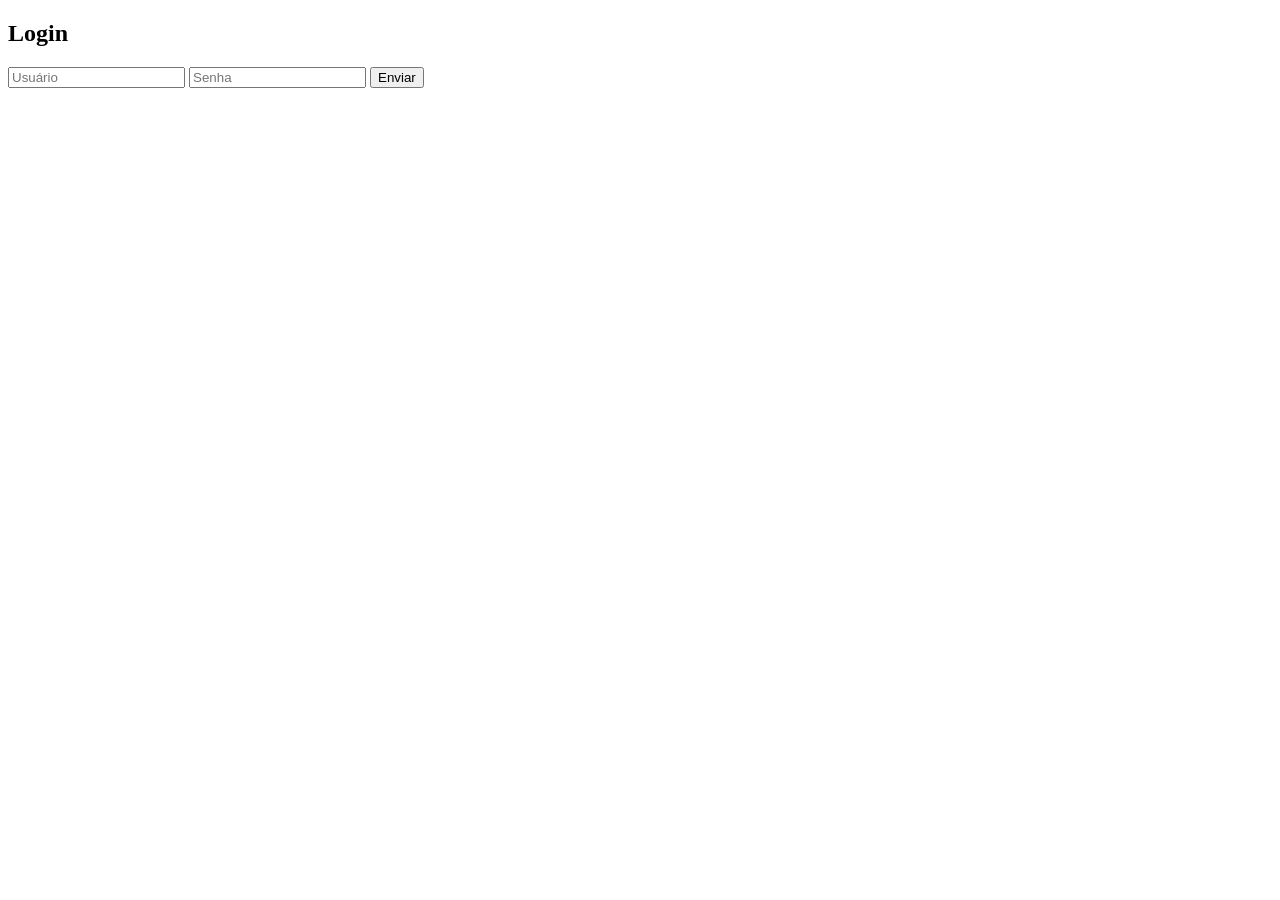
==== index.html @ ff054fe5 "Adicionando função para o botão" ====
<!DOCTYPE html>
<html lang="pt-BR">
<head>
  <meta charset="UTF-8">
  <meta name="viewport" content="width=device-width, initial-scale=1.0">
  <title>Login Simples</title>

  <!-- Ligando o CSS -->
  <link rel="stylesheet" href="./style.css">
</head>

<body>

  <div class="login-box">
    <h2>Login</h2>

    <input type="text" id="usuario" placeholder="Usuário">
    <input type="password" id="senha" placeholder="Senha">

    <button onclick="fazerLogin()">Enviar</button>
    
  </div>

  <!-- Ligando o JavaScript -->
  <script src="./script.js"></script>

</body>
</html>
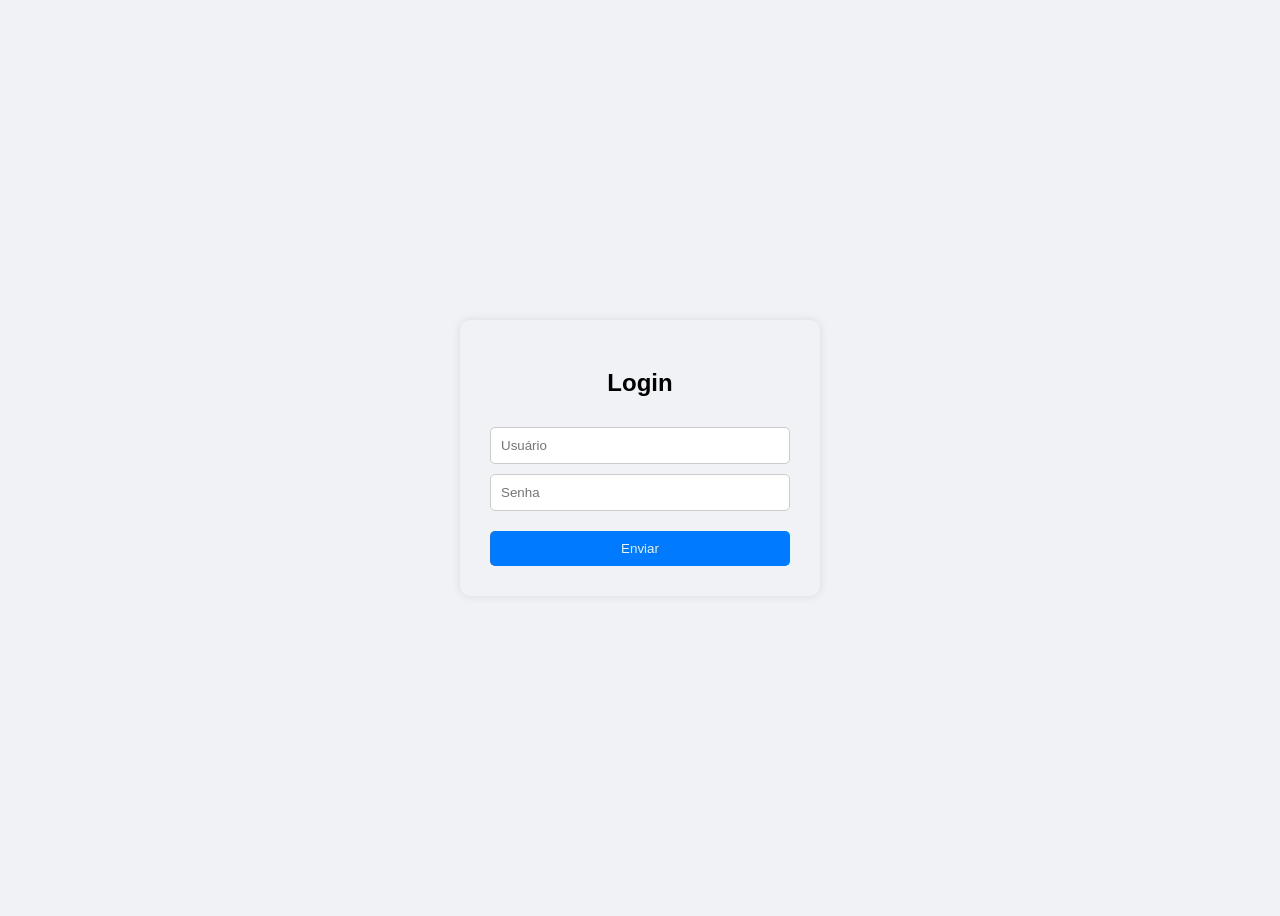
==== commit 8955e44b: "Estilzando a pagina HTML" ====
--- a/index.html
+++ b/index.html
@@ -6,7 +6,7 @@
   <title>Login Simples</title>
 
   <!-- Ligando o CSS -->
-  <link rel="stylesheet" href="./style.css">
+  <link rel="stylesheet" href="./CSS/style.css">
 </head>
 
 <body>
@@ -17,6 +17,7 @@
     <input type="text" id="usuario" placeholder="Usuário">
     <input type="password" id="senha" placeholder="Senha">
 
+    <!-- Botão linkado com a função do JavaScript -->
     <button onclick="fazerLogin()">Enviar</button>
     
   </div>
--- a/CSS/style.css
+++ b/CSS/style.css
@@ -0,0 +1,52 @@
+:root {
+  --color-light: #f0f2f5;
+  --color-blue: #007bff;
+  --color-button: #0056b3;
+  --color-border: #ccc;
+}
+
+body {
+  font-family: Arial, sans-serif;
+  background: var(--color-light);
+  display: flex;
+  justify-content: center;
+  align-items: center;
+  height: 100vh;
+}
+
+.login-box {
+  background: var(--color-light);
+  padding: 30px;
+  border-radius: 10px;
+  width: 300px;
+  box-shadow: 0 0 10px rgba(0,0,0,0.1);
+}
+
+h2 {
+  text-align: center;
+  margin-bottom: 20px;
+}
+
+input {
+  width: 100%;
+  padding: 10px;
+  margin-top: 10px;
+  border: 1px solid var(--color-border);
+  border-radius: 5px;
+  box-sizing: border-box;
+}
+
+button {
+  width: 100%;
+  padding: 10px;
+  margin-top: 20px;
+  background: var(--color-blue);
+  color: var(--color-light);
+  border: none;
+  border-radius: 5px;
+  cursor: pointer;
+}
+
+button:hover {
+  background: var(--color-button);
+}
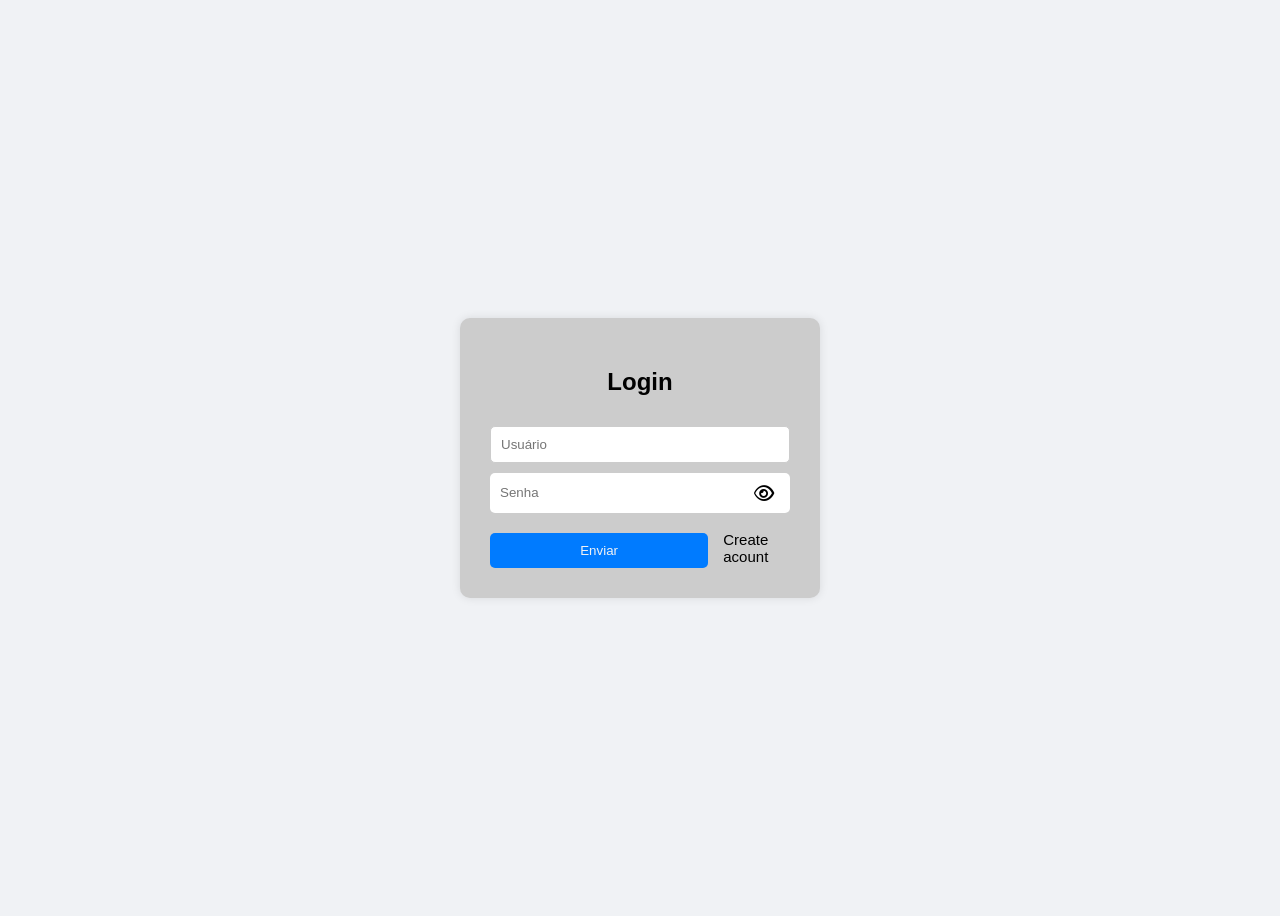
==== commit ecd3769f: "Adicionando botão para ver a senha" ====
--- a/index.html
+++ b/index.html
@@ -4,6 +4,9 @@
   <meta charset="UTF-8">
   <meta name="viewport" content="width=device-width, initial-scale=1.0">
   <title>Login Simples</title>
+
+<link rel="stylesheet"
+href="https://cdnjs.cloudflare.com/ajax/libs/font-awesome/6.5.1/css/all.min.css">
 
   <!-- Ligando o CSS -->
   <link rel="stylesheet" href="./CSS/style.css">
@@ -15,10 +18,18 @@
     <h2>Login</h2>
 
     <input type="text" id="usuario" placeholder="Usuário">
-    <input type="password" id="senha" placeholder="Senha">
+    <div class="teste">
+      <input type="password" id="senha" placeholder="Senha">
 
-    <!-- Botão linkado com a função do JavaScript -->
-    <button onclick="fazerLogin()">Enviar</button>
+      <!-- Botão para poder ver a senha -->
+      <button class="btn-verSenha" onclick="mostrarSenha()"><i class="fa-regular fa-eye"></i></button>
+    </div>
+    <div class="link">
+      <!-- Botão linkado com a função do JavaScript -->
+      <button class="btn-enviar" onclick="fazerLogin()">Enviar</button>
+
+      <a href=""> Create acount</a>
+    </div>
     
   </div>
 
--- a/CSS/style.css
+++ b/CSS/style.css
@@ -1,8 +1,9 @@
 :root {
   --color-light: #f0f2f5;
   --color-blue: #007bff;
-  --color-button: #0056b3;
-  --color-border: #ccc;
+  --color-dark-blue: #0056b3;
+  --color-gray: #ccc;
+  --color-dark: #000000;
 }
 
 body {
@@ -15,7 +16,7 @@
 }
 
 .login-box {
-  background: var(--color-light);
+  background: var(--color-gray);
   padding: 30px;
   border-radius: 10px;
   width: 300px;
@@ -31,12 +32,27 @@
   width: 100%;
   padding: 10px;
   margin-top: 10px;
-  border: 1px solid var(--color-border);
+  border: 1px solid var(--color-gray);
   border-radius: 5px;
   box-sizing: border-box;
 }
 
-button {
+#senha {
+  width: 100%;
+  height: 40px;
+  padding-right: 45px; /* espaço para o botão */
+  border: none;
+  border-radius: 5px;
+  padding-left: 10px;
+  box-sizing: border-box;
+}
+
+.teste {
+  position: relative;
+  width: 300px;
+}
+
+.btn-enviar {
   width: 100%;
   padding: 10px;
   margin-top: 20px;
@@ -44,9 +60,36 @@
   color: var(--color-light);
   border: none;
   border-radius: 5px;
-  cursor: pointer;
+}
+
+.btn-verSenha {
+  position: absolute;
+  right: 10px;
+  top: 40%;
+  border: none;
+  background: transparent;
+  font-size: 18px;
 }
 
 button:hover {
-  background: var(--color-button);
+  background: var(--color-dark-blue);
+}
+
+.link {
+  display: flex;
+  align-items: center;
+  justify-content: center;
+  gap: 15px;
+
+}
+
+a {
+  text-decoration: none;
+  color: var(--color-dark);
+  margin-top: 5%;
+  font-size: 15px;
+}
+
+a:hover {
+  color: var(--color-dark-blue);
 }
